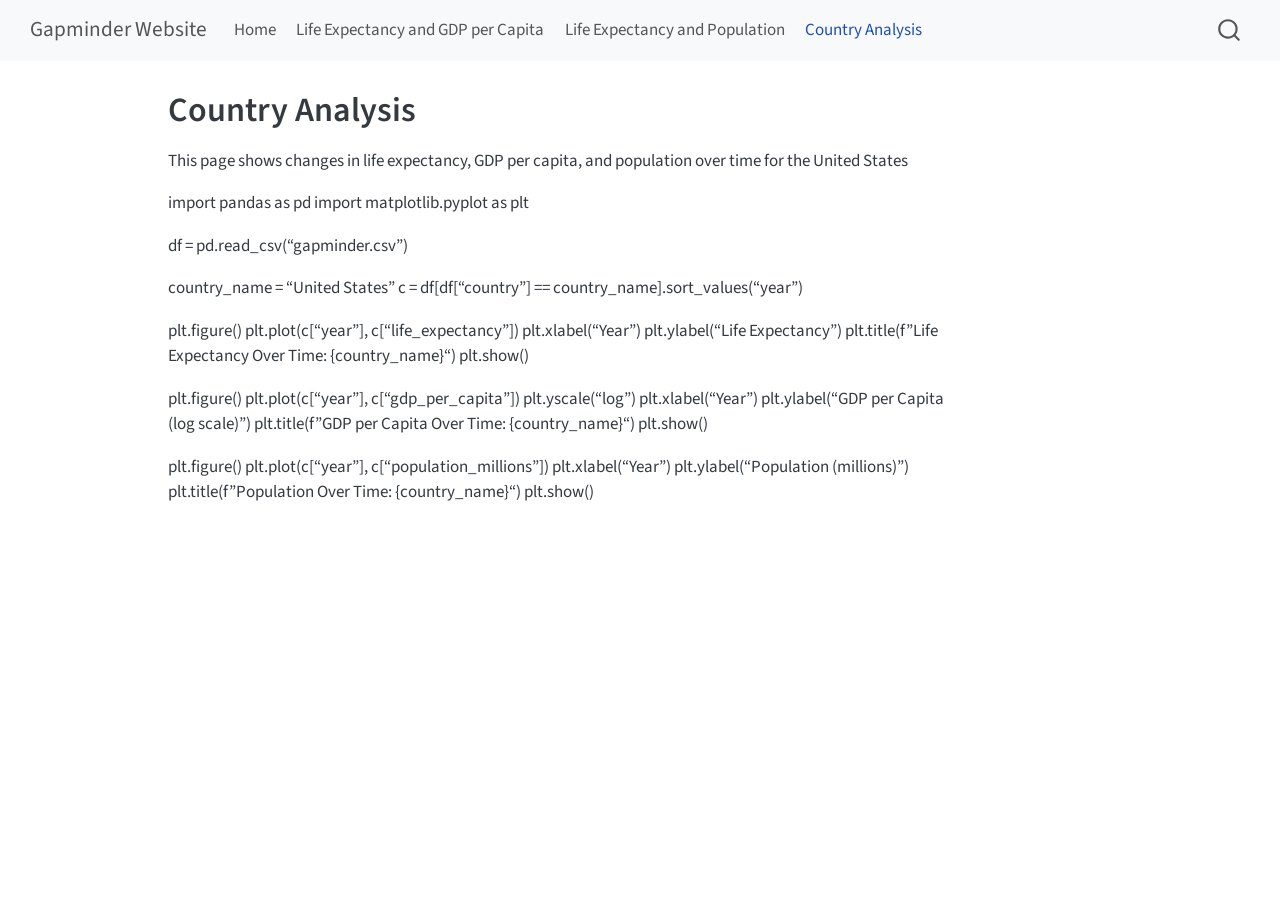
==== docs/country.html @ 2c4935e1 "Quarto website with gapminder pages" ====
<!DOCTYPE html>
<html xmlns="http://www.w3.org/1999/xhtml" lang="en" xml:lang="en"><head>

<meta charset="utf-8">
<meta name="generator" content="quarto-1.8.27">

<meta name="viewport" content="width=device-width, initial-scale=1.0, user-scalable=yes">


<title>Country Analysis – Gapminder Website</title>
<style>
code{white-space: pre-wrap;}
span.smallcaps{font-variant: small-caps;}
div.columns{display: flex; gap: min(4vw, 1.5em);}
div.column{flex: auto; overflow-x: auto;}
div.hanging-indent{margin-left: 1.5em; text-indent: -1.5em;}
ul.task-list{list-style: none;}
ul.task-list li input[type="checkbox"] {
  width: 0.8em;
  margin: 0 0.8em 0.2em -1em; /* quarto-specific, see https://github.com/quarto-dev/quarto-cli/issues/4556 */ 
  vertical-align: middle;
}
</style>


<script src="site_libs/quarto-nav/quarto-nav.js"></script>
<script src="site_libs/quarto-nav/headroom.min.js"></script>
<script src="site_libs/clipboard/clipboard.min.js"></script>
<script src="site_libs/quarto-search/autocomplete.umd.js"></script>
<script src="site_libs/quarto-search/fuse.min.js"></script>
<script src="site_libs/quarto-search/quarto-search.js"></script>
<meta name="quarto:offset" content="./">
<script src="site_libs/quarto-html/quarto.js" type="module"></script>
<script src="site_libs/quarto-html/tabsets/tabsets.js" type="module"></script>
<script src="site_libs/quarto-html/axe/axe-check.js" type="module"></script>
<script src="site_libs/quarto-html/popper.min.js"></script>
<script src="site_libs/quarto-html/tippy.umd.min.js"></script>
<script src="site_libs/quarto-html/anchor.min.js"></script>
<link href="site_libs/quarto-html/tippy.css" rel="stylesheet">
<link href="site_libs/quarto-html/quarto-syntax-highlighting-ed96de9b727972fe78a7b5d16c58bf87.css" rel="stylesheet" id="quarto-text-highlighting-styles">
<script src="site_libs/bootstrap/bootstrap.min.js"></script>
<link href="site_libs/bootstrap/bootstrap-icons.css" rel="stylesheet">
<link href="site_libs/bootstrap/bootstrap-5b4ad623e5705c0698d39aec6f10cf02.min.css" rel="stylesheet" append-hash="true" id="quarto-bootstrap" data-mode="light">
<script id="quarto-search-options" type="application/json">{
  "location": "navbar",
  "copy-button": false,
  "collapse-after": 3,
  "panel-placement": "end",
  "type": "overlay",
  "limit": 50,
  "keyboard-shortcut": [
    "f",
    "/",
    "s"
  ],
  "show-item-context": false,
  "language": {
    "search-no-results-text": "No results",
    "search-matching-documents-text": "matching documents",
    "search-copy-link-title": "Copy link to search",
    "search-hide-matches-text": "Hide additional matches",
    "search-more-match-text": "more match in this document",
    "search-more-matches-text": "more matches in this document",
    "search-clear-button-title": "Clear",
    "search-text-placeholder": "",
    "search-detached-cancel-button-title": "Cancel",
    "search-submit-button-title": "Submit",
    "search-label": "Search"
  }
}</script>


</head>

<body class="nav-fixed quarto-light">

<div id="quarto-search-results"></div>
  <header id="quarto-header" class="headroom fixed-top">
    <nav class="navbar navbar-expand-lg " data-bs-theme="dark">
      <div class="navbar-container container-fluid">
      <div class="navbar-brand-container mx-auto">
    <a class="navbar-brand" href="./index.html">
    <span class="navbar-title">Gapminder Website</span>
    </a>
  </div>
            <div id="quarto-search" class="" title="Search"></div>
          <button class="navbar-toggler" type="button" data-bs-toggle="collapse" data-bs-target="#navbarCollapse" aria-controls="navbarCollapse" role="menu" aria-expanded="false" aria-label="Toggle navigation" onclick="if (window.quartoToggleHeadroom) { window.quartoToggleHeadroom(); }">
  <span class="navbar-toggler-icon"></span>
</button>
          <div class="collapse navbar-collapse" id="navbarCollapse">
            <ul class="navbar-nav navbar-nav-scroll me-auto">
  <li class="nav-item">
    <a class="nav-link" href="./index.html"> 
<span class="menu-text">Home</span></a>
  </li>  
  <li class="nav-item">
    <a class="nav-link" href="./life-gdp.html"> 
<span class="menu-text">Life Expectancy and GDP per Capita</span></a>
  </li>  
  <li class="nav-item">
    <a class="nav-link" href="./life-population.html"> 
<span class="menu-text">Life Expectancy and Population</span></a>
  </li>  
  <li class="nav-item">
    <a class="nav-link active" href="./country.html" aria-current="page"> 
<span class="menu-text">Country Analysis</span></a>
  </li>  
</ul>
          </div> <!-- /navcollapse -->
            <div class="quarto-navbar-tools">
</div>
      </div> <!-- /container-fluid -->
    </nav>
</header>
<!-- content -->
<div id="quarto-content" class="quarto-container page-columns page-rows-contents page-layout-article page-navbar">
<!-- sidebar -->
<!-- margin-sidebar -->
    <div id="quarto-margin-sidebar" class="sidebar margin-sidebar zindex-bottom">
        
    </div>
<!-- main -->
<main class="content" id="quarto-document-content">

<header id="title-block-header" class="quarto-title-block default">
<div class="quarto-title">
<h1 class="title">Country Analysis</h1>
</div>



<div class="quarto-title-meta">

    
  
    
  </div>
  


</header>


<p>This page shows changes in life expectancy, GDP per capita, and population over time for the United States</p>
<p>import pandas as pd import matplotlib.pyplot as plt</p>
<p>df = pd.read_csv(“gapminder.csv”)</p>
<p>country_name = “United States” c = df[df[“country”] == country_name].sort_values(“year”)</p>
<p>plt.figure() plt.plot(c[“year”], c[“life_expectancy”]) plt.xlabel(“Year”) plt.ylabel(“Life Expectancy”) plt.title(f”Life Expectancy Over Time: {country_name}“) plt.show()</p>
<p>plt.figure() plt.plot(c[“year”], c[“gdp_per_capita”]) plt.yscale(“log”) plt.xlabel(“Year”) plt.ylabel(“GDP per Capita (log scale)”) plt.title(f”GDP per Capita Over Time: {country_name}“) plt.show()</p>
<p>plt.figure() plt.plot(c[“year”], c[“population_millions”]) plt.xlabel(“Year”) plt.ylabel(“Population (millions)”) plt.title(f”Population Over Time: {country_name}“) plt.show()</p>



</main> <!-- /main -->
<script id="quarto-html-after-body" type="application/javascript">
  window.document.addEventListener("DOMContentLoaded", function (event) {
    const icon = "";
    const anchorJS = new window.AnchorJS();
    anchorJS.options = {
      placement: 'right',
      icon: icon
    };
    anchorJS.add('.anchored');
    const isCodeAnnotation = (el) => {
      for (const clz of el.classList) {
        if (clz.startsWith('code-annotation-')) {                     
          return true;
        }
      }
      return false;
    }
    const onCopySuccess = function(e) {
      // button target
      const button = e.trigger;
      // don't keep focus
      button.blur();
      // flash "checked"
      button.classList.add('code-copy-button-checked');
      var currentTitle = button.getAttribute("title");
      button.setAttribute("title", "Copied!");
      let tooltip;
      if (window.bootstrap) {
        button.setAttribute("data-bs-toggle", "tooltip");
        button.setAttribute("data-bs-placement", "left");
        button.setAttribute("data-bs-title", "Copied!");
        tooltip = new bootstrap.Tooltip(button, 
          { trigger: "manual", 
            customClass: "code-copy-button-tooltip",
            offset: [0, -8]});
        tooltip.show();    
      }
      setTimeout(function() {
        if (tooltip) {
          tooltip.hide();
          button.removeAttribute("data-bs-title");
          button.removeAttribute("data-bs-toggle");
          button.removeAttribute("data-bs-placement");
        }
        button.setAttribute("title", currentTitle);
        button.classList.remove('code-copy-button-checked');
      }, 1000);
      // clear code selection
      e.clearSelection();
    }
    const getTextToCopy = function(trigger) {
      const outerScaffold = trigger.parentElement.cloneNode(true);
      const codeEl = outerScaffold.querySelector('code');
      for (const childEl of codeEl.children) {
        if (isCodeAnnotation(childEl)) {
          childEl.remove();
        }
      }
      return codeEl.innerText;
    }
    const clipboard = new window.ClipboardJS('.code-copy-button:not([data-in-quarto-modal])', {
      text: getTextToCopy
    });
    clipboard.on('success', onCopySuccess);
    if (window.document.getElementById('quarto-embedded-source-code-modal')) {
      const clipboardModal = new window.ClipboardJS('.code-copy-button[data-in-quarto-modal]', {
        text: getTextToCopy,
        container: window.document.getElementById('quarto-embedded-source-code-modal')
      });
      clipboardModal.on('success', onCopySuccess);
    }
      var localhostRegex = new RegExp(/^(?:http|https):\/\/localhost\:?[0-9]*\//);
      var mailtoRegex = new RegExp(/^mailto:/);
        var filterRegex = new RegExp('/' + window.location.host + '/');
      var isInternal = (href) => {
          return filterRegex.test(href) || localhostRegex.test(href) || mailtoRegex.test(href);
      }
      // Inspect non-navigation links and adorn them if external
     var links = window.document.querySelectorAll('a[href]:not(.nav-link):not(.navbar-brand):not(.toc-action):not(.sidebar-link):not(.sidebar-item-toggle):not(.pagination-link):not(.no-external):not([aria-hidden]):not(.dropdown-item):not(.quarto-navigation-tool):not(.about-link)');
      for (var i=0; i<links.length; i++) {
        const link = links[i];
        if (!isInternal(link.href)) {
          // undo the damage that might have been done by quarto-nav.js in the case of
          // links that we want to consider external
          if (link.dataset.originalHref !== undefined) {
            link.href = link.dataset.originalHref;
          }
        }
      }
    function tippyHover(el, contentFn, onTriggerFn, onUntriggerFn) {
      const config = {
        allowHTML: true,
        maxWidth: 500,
        delay: 100,
        arrow: false,
        appendTo: function(el) {
            return el.parentElement;
        },
        interactive: true,
        interactiveBorder: 10,
        theme: 'quarto',
        placement: 'bottom-start',
      };
      if (contentFn) {
        config.content = contentFn;
      }
      if (onTriggerFn) {
        config.onTrigger = onTriggerFn;
      }
      if (onUntriggerFn) {
        config.onUntrigger = onUntriggerFn;
      }
      window.tippy(el, config); 
    }
    const noterefs = window.document.querySelectorAll('a[role="doc-noteref"]');
    for (var i=0; i<noterefs.length; i++) {
      const ref = noterefs[i];
      tippyHover(ref, function() {
        // use id or data attribute instead here
        let href = ref.getAttribute('data-footnote-href') || ref.getAttribute('href');
        try { href = new URL(href).hash; } catch {}
        const id = href.replace(/^#\/?/, "");
        const note = window.document.getElementById(id);
        if (note) {
          return note.innerHTML;
        } else {
          return "";
        }
      });
    }
    const xrefs = window.document.querySelectorAll('a.quarto-xref');
    const processXRef = (id, note) => {
      // Strip column container classes
      const stripColumnClz = (el) => {
        el.classList.remove("page-full", "page-columns");
        if (el.children) {
          for (const child of el.children) {
            stripColumnClz(child);
          }
        }
      }
      stripColumnClz(note)
      if (id === null || id.startsWith('sec-')) {
        // Special case sections, only their first couple elements
        const container = document.createElement("div");
        if (note.children && note.children.length > 2) {
          container.appendChild(note.children[0].cloneNode(true));
          for (let i = 1; i < note.children.length; i++) {
            const child = note.children[i];
            if (child.tagName === "P" && child.innerText === "") {
              continue;
            } else {
              container.appendChild(child.cloneNode(true));
              break;
            }
          }
          if (window.Quarto?.typesetMath) {
            window.Quarto.typesetMath(container);
          }
          return container.innerHTML
        } else {
          if (window.Quarto?.typesetMath) {
            window.Quarto.typesetMath(note);
          }
          return note.innerHTML;
        }
      } else {
        // Remove any anchor links if they are present
        const anchorLink = note.querySelector('a.anchorjs-link');
        if (anchorLink) {
          anchorLink.remove();
        }
        if (window.Quarto?.typesetMath) {
          window.Quarto.typesetMath(note);
        }
        if (note.classList.contains("callout")) {
          return note.outerHTML;
        } else {
          return note.innerHTML;
        }
      }
    }
    for (var i=0; i<xrefs.length; i++) {
      const xref = xrefs[i];
      tippyHover(xref, undefined, function(instance) {
        instance.disable();
        let url = xref.getAttribute('href');
        let hash = undefined; 
        if (url.startsWith('#')) {
          hash = url;
        } else {
          try { hash = new URL(url).hash; } catch {}
        }
        if (hash) {
          const id = hash.replace(/^#\/?/, "");
          const note = window.document.getElementById(id);
          if (note !== null) {
            try {
              const html = processXRef(id, note.cloneNode(true));
              instance.setContent(html);
            } finally {
              instance.enable();
              instance.show();
            }
          } else {
            // See if we can fetch this
            fetch(url.split('#')[0])
            .then(res => res.text())
            .then(html => {
              const parser = new DOMParser();
              const htmlDoc = parser.parseFromString(html, "text/html");
              const note = htmlDoc.getElementById(id);
              if (note !== null) {
                const html = processXRef(id, note);
                instance.setContent(html);
              } 
            }).finally(() => {
              instance.enable();
              instance.show();
            });
          }
        } else {
          // See if we can fetch a full url (with no hash to target)
          // This is a special case and we should probably do some content thinning / targeting
          fetch(url)
          .then(res => res.text())
          .then(html => {
            const parser = new DOMParser();
            const htmlDoc = parser.parseFromString(html, "text/html");
            const note = htmlDoc.querySelector('main.content');
            if (note !== null) {
              // This should only happen for chapter cross references
              // (since there is no id in the URL)
              // remove the first header
              if (note.children.length > 0 && note.children[0].tagName === "HEADER") {
                note.children[0].remove();
              }
              const html = processXRef(null, note);
              instance.setContent(html);
            } 
          }).finally(() => {
            instance.enable();
            instance.show();
          });
        }
      }, function(instance) {
      });
    }
        let selectedAnnoteEl;
        const selectorForAnnotation = ( cell, annotation) => {
          let cellAttr = 'data-code-cell="' + cell + '"';
          let lineAttr = 'data-code-annotation="' +  annotation + '"';
          const selector = 'span[' + cellAttr + '][' + lineAttr + ']';
          return selector;
        }
        const selectCodeLines = (annoteEl) => {
          const doc = window.document;
          const targetCell = annoteEl.getAttribute("data-target-cell");
          const targetAnnotation = annoteEl.getAttribute("data-target-annotation");
          const annoteSpan = window.document.querySelector(selectorForAnnotation(targetCell, targetAnnotation));
          const lines = annoteSpan.getAttribute("data-code-lines").split(",");
          const lineIds = lines.map((line) => {
            return targetCell + "-" + line;
          })
          let top = null;
          let height = null;
          let parent = null;
          if (lineIds.length > 0) {
              //compute the position of the single el (top and bottom and make a div)
              const el = window.document.getElementById(lineIds[0]);
              top = el.offsetTop;
              height = el.offsetHeight;
              parent = el.parentElement.parentElement;
            if (lineIds.length > 1) {
              const lastEl = window.document.getElementById(lineIds[lineIds.length - 1]);
              const bottom = lastEl.offsetTop + lastEl.offsetHeight;
              height = bottom - top;
            }
            if (top !== null && height !== null && parent !== null) {
              // cook up a div (if necessary) and position it 
              let div = window.document.getElementById("code-annotation-line-highlight");
              if (div === null) {
                div = window.document.createElement("div");
                div.setAttribute("id", "code-annotation-line-highlight");
                div.style.position = 'absolute';
                parent.appendChild(div);
              }
              div.style.top = top - 2 + "px";
              div.style.height = height + 4 + "px";
              div.style.left = 0;
              let gutterDiv = window.document.getElementById("code-annotation-line-highlight-gutter");
              if (gutterDiv === null) {
                gutterDiv = window.document.createElement("div");
                gutterDiv.setAttribute("id", "code-annotation-line-highlight-gutter");
                gutterDiv.style.position = 'absolute';
                const codeCell = window.document.getElementById(targetCell);
                const gutter = codeCell.querySelector('.code-annotation-gutter');
                gutter.appendChild(gutterDiv);
              }
              gutterDiv.style.top = top - 2 + "px";
              gutterDiv.style.height = height + 4 + "px";
            }
            selectedAnnoteEl = annoteEl;
          }
        };
        const unselectCodeLines = () => {
          const elementsIds = ["code-annotation-line-highlight", "code-annotation-line-highlight-gutter"];
          elementsIds.forEach((elId) => {
            const div = window.document.getElementById(elId);
            if (div) {
              div.remove();
            }
          });
          selectedAnnoteEl = undefined;
        };
          // Handle positioning of the toggle
      window.addEventListener(
        "resize",
        throttle(() => {
          elRect = undefined;
          if (selectedAnnoteEl) {
            selectCodeLines(selectedAnnoteEl);
          }
        }, 10)
      );
      function throttle(fn, ms) {
      let throttle = false;
      let timer;
        return (...args) => {
          if(!throttle) { // first call gets through
              fn.apply(this, args);
              throttle = true;
          } else { // all the others get throttled
              if(timer) clearTimeout(timer); // cancel #2
              timer = setTimeout(() => {
                fn.apply(this, args);
                timer = throttle = false;
              }, ms);
          }
        };
      }
        // Attach click handler to the DT
        const annoteDls = window.document.querySelectorAll('dt[data-target-cell]');
        for (const annoteDlNode of annoteDls) {
          annoteDlNode.addEventListener('click', (event) => {
            const clickedEl = event.target;
            if (clickedEl !== selectedAnnoteEl) {
              unselectCodeLines();
              const activeEl = window.document.querySelector('dt[data-target-cell].code-annotation-active');
              if (activeEl) {
                activeEl.classList.remove('code-annotation-active');
              }
              selectCodeLines(clickedEl);
              clickedEl.classList.add('code-annotation-active');
            } else {
              // Unselect the line
              unselectCodeLines();
              clickedEl.classList.remove('code-annotation-active');
            }
          });
        }
    const findCites = (el) => {
      const parentEl = el.parentElement;
      if (parentEl) {
        const cites = parentEl.dataset.cites;
        if (cites) {
          return {
            el,
            cites: cites.split(' ')
          };
        } else {
          return findCites(el.parentElement)
        }
      } else {
        return undefined;
      }
    };
    var bibliorefs = window.document.querySelectorAll('a[role="doc-biblioref"]');
    for (var i=0; i<bibliorefs.length; i++) {
      const ref = bibliorefs[i];
      const citeInfo = findCites(ref);
      if (citeInfo) {
        tippyHover(citeInfo.el, function() {
          var popup = window.document.createElement('div');
          citeInfo.cites.forEach(function(cite) {
            var citeDiv = window.document.createElement('div');
            citeDiv.classList.add('hanging-indent');
            citeDiv.classList.add('csl-entry');
            var biblioDiv = window.document.getElementById('ref-' + cite);
            if (biblioDiv) {
              citeDiv.innerHTML = biblioDiv.innerHTML;
            }
            popup.appendChild(citeDiv);
          });
          return popup.innerHTML;
        });
      }
    }
  });
  </script>
</div> <!-- /content -->




</body></html>
---- docs/site_libs/quarto-html/tippy.css ----
.tippy-box[data-animation=fade][data-state=hidden]{opacity:0}[data-tippy-root]{max-width:calc(100vw - 10px)}.tippy-box{position:relative;background-color:#333;color:#fff;border-radius:4px;font-size:14px;line-height:1.4;white-space:normal;outline:0;transition-property:transform,visibility,opacity}.tippy-box[data-placement^=top]>.tippy-arrow{bottom:0}.tippy-box[data-placement^=top]>.tippy-arrow:before{bottom:-7px;left:0;border-width:8px 8px 0;border-top-color:initial;transform-origin:center top}.tippy-box[data-placement^=bottom]>.tippy-arrow{top:0}.tippy-box[data-placement^=bottom]>.tippy-arrow:before{top:-7px;left:0;border-width:0 8px 8px;border-bottom-color:initial;transform-origin:center bottom}.tippy-box[data-placement^=left]>.tippy-arrow{right:0}.tippy-box[data-placement^=left]>.tippy-arrow:before{border-width:8px 0 8px 8px;border-left-color:initial;right:-7px;transform-origin:center left}.tippy-box[data-placement^=right]>.tippy-arrow{left:0}.tippy-box[data-placement^=right]>.tippy-arrow:before{left:-7px;border-width:8px 8px 8px 0;border-right-color:initial;transform-origin:center right}.tippy-box[data-inertia][data-state=visible]{transition-timing-function:cubic-bezier(.54,1.5,.38,1.11)}.tippy-arrow{width:16px;height:16px;color:#333}.tippy-arrow:before{content:"";position:absolute;border-color:transparent;border-style:solid}.tippy-content{position:relative;padding:5px 9px;z-index:1}
---- docs/site_libs/quarto-html/quarto-syntax-highlighting-ed96de9b727972fe78a7b5d16c58bf87.css ----
/* quarto syntax highlight colors */
:root {
  --quarto-hl-ot-color: #003B4F;
  --quarto-hl-at-color: #657422;
  --quarto-hl-ss-color: #20794D;
  --quarto-hl-an-color: #5E5E5E;
  --quarto-hl-fu-color: #4758AB;
  --quarto-hl-st-color: #20794D;
  --quarto-hl-cf-color: #003B4F;
  --quarto-hl-op-color: #5E5E5E;
  --quarto-hl-er-color: #AD0000;
  --quarto-hl-bn-color: #AD0000;
  --quarto-hl-al-color: #AD0000;
  --quarto-hl-va-color: #111111;
  --quarto-hl-bu-color: inherit;
  --quarto-hl-ex-color: inherit;
  --quarto-hl-pp-color: #AD0000;
  --quarto-hl-in-color: #5E5E5E;
  --quarto-hl-vs-color: #20794D;
  --quarto-hl-wa-color: #5E5E5E;
  --quarto-hl-do-color: #5E5E5E;
  --quarto-hl-im-color: #00769E;
  --quarto-hl-ch-color: #20794D;
  --quarto-hl-dt-color: #AD0000;
  --quarto-hl-fl-color: #AD0000;
  --quarto-hl-co-color: #5E5E5E;
  --quarto-hl-cv-color: #5E5E5E;
  --quarto-hl-cn-color: #8f5902;
  --quarto-hl-sc-color: #5E5E5E;
  --quarto-hl-dv-color: #AD0000;
  --quarto-hl-kw-color: #003B4F;
}

/* other quarto variables */
:root {
  --quarto-font-monospace: SFMono-Regular, Menlo, Monaco, Consolas, "Liberation Mono", "Courier New", monospace;
}

/* syntax highlight based on Pandoc's rules */
pre > code.sourceCode > span {
  color: #003B4F;
}

code.sourceCode > span {
  color: #003B4F;
}

div.sourceCode,
div.sourceCode pre.sourceCode {
  color: #003B4F;
}

/* Normal */
code span {
  color: #003B4F;
}

/* Alert */
code span.al {
  color: #AD0000;
  font-style: inherit;
}

/* Annotation */
code span.an {
  color: #5E5E5E;
  font-style: inherit;
}

/* Attribute */
code span.at {
  color: #657422;
  font-style: inherit;
}

/* BaseN */
code span.bn {
  color: #AD0000;
  font-style: inherit;
}

/* BuiltIn */
code span.bu {
  font-style: inherit;
}

/* ControlFlow */
code span.cf {
  color: #003B4F;
  font-weight: bold;
  font-style: inherit;
}

/* Char */
code span.ch {
  color: #20794D;
  font-style: inherit;
}

/* Constant */
code span.cn {
  color: #8f5902;
  font-style: inherit;
}

/* Comment */
code span.co {
  color: #5E5E5E;
  font-style: inherit;
}

/* CommentVar */
code span.cv {
  color: #5E5E5E;
  font-style: italic;
}

/* Documentation */
code span.do {
  color: #5E5E5E;
  font-style: italic;
}

/* DataType */
code span.dt {
  color: #AD0000;
  font-style: inherit;
}

/* DecVal */
code span.dv {
  color: #AD0000;
  font-style: inherit;
}

/* Error */
code span.er {
  color: #AD0000;
  font-style: inherit;
}

/* Extension */
code span.ex {
  font-style: inherit;
}

/* Float */
code span.fl {
  color: #AD0000;
  font-style: inherit;
}

/* Function */
code span.fu {
  color: #4758AB;
  font-style: inherit;
}

/* Import */
code span.im {
  color: #00769E;
  font-style: inherit;
}

/* Information */
code span.in {
  color: #5E5E5E;
  font-style: inherit;
}

/* Keyword */
code span.kw {
  color: #003B4F;
  font-weight: bold;
  font-style: inherit;
}

/* Operator */
code span.op {
  color: #5E5E5E;
  font-style: inherit;
}

/* Other */
code span.ot {
  color: #003B4F;
  font-style: inherit;
}

/* Preprocessor */
code span.pp {
  color: #AD0000;
  font-style: inherit;
}

/* SpecialChar */
code span.sc {
  color: #5E5E5E;
  font-style: inherit;
}

/* SpecialString */
code span.ss {
  color: #20794D;
  font-style: inherit;
}

/* String */
code span.st {
  color: #20794D;
  font-style: inherit;
}

/* Variable */
code span.va {
  color: #111111;
  font-style: inherit;
}

/* VerbatimString */
code span.vs {
  color: #20794D;
  font-style: inherit;
}

/* Warning */
code span.wa {
  color: #5E5E5E;
  font-style: italic;
}

.prevent-inlining {
  content: "</";
}

/*# sourceMappingURL=0920dd6d7437995b8cdf7429764427b1.css.map */
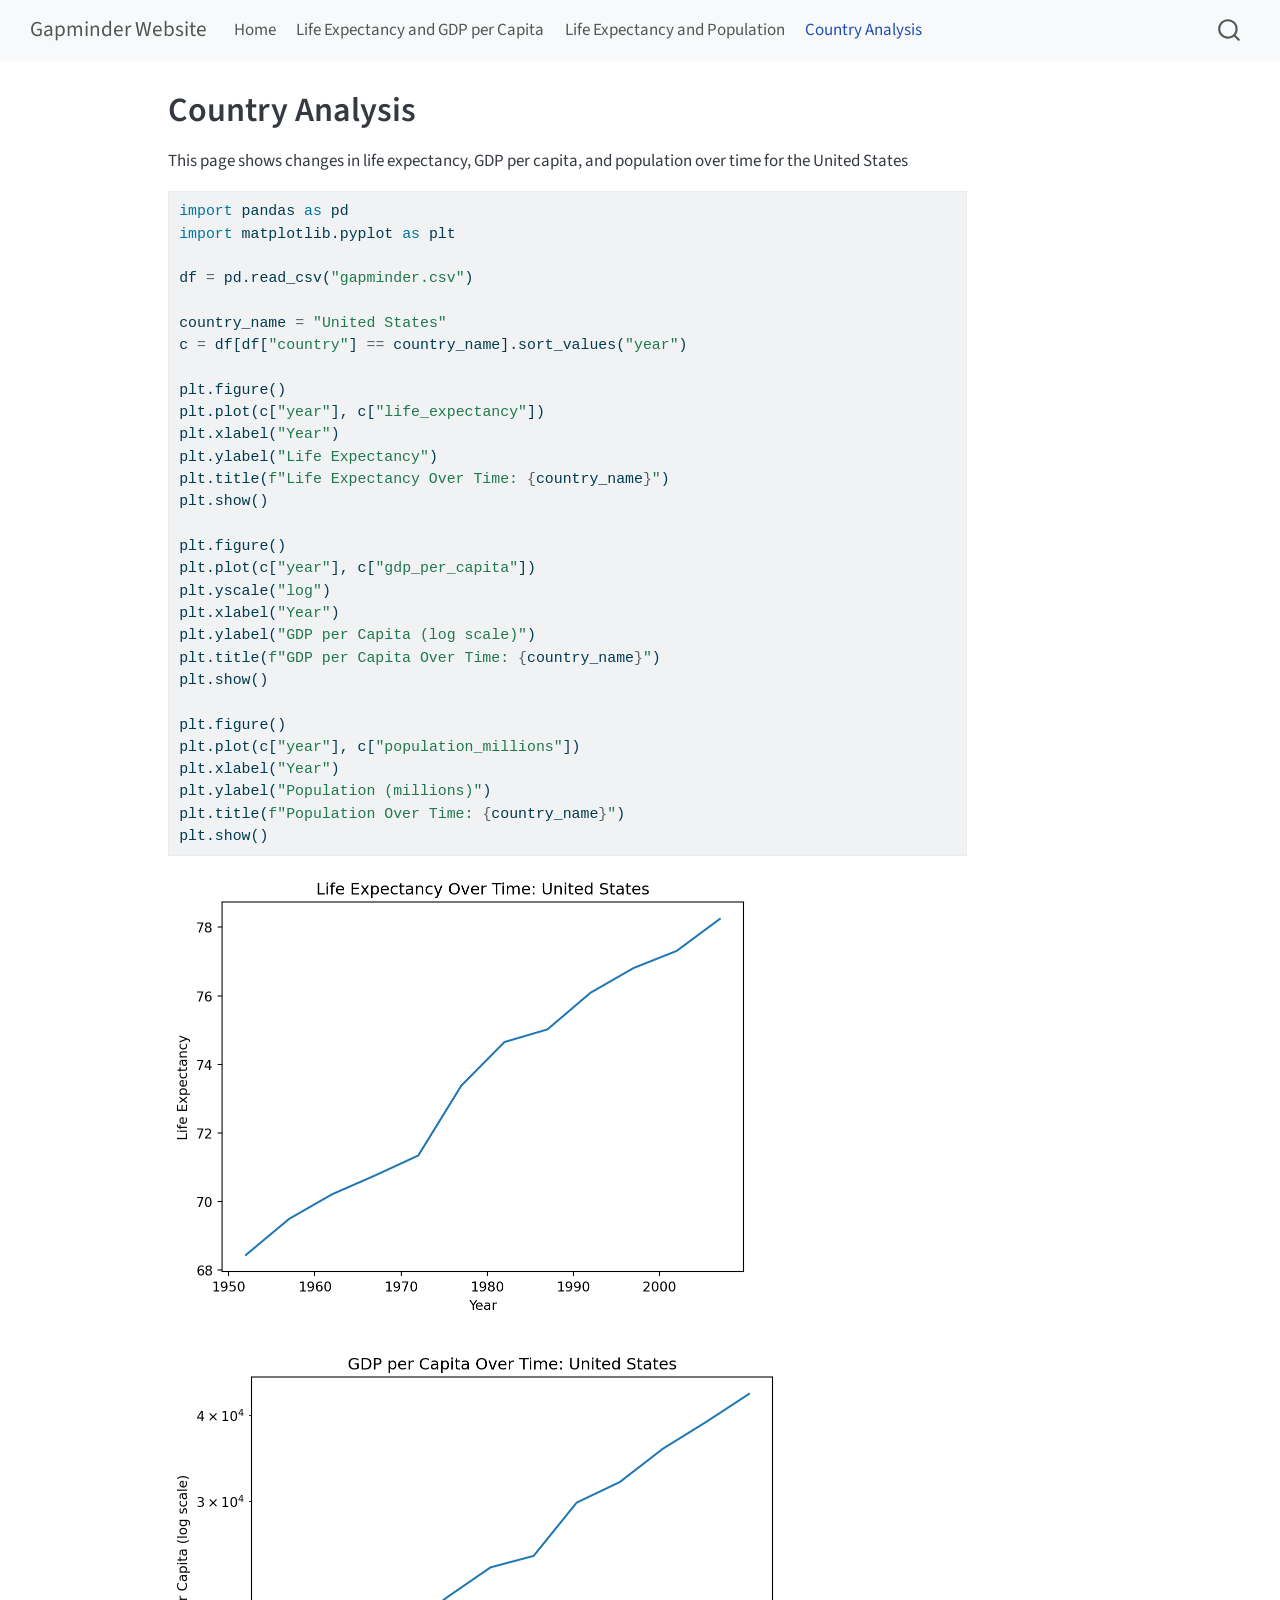
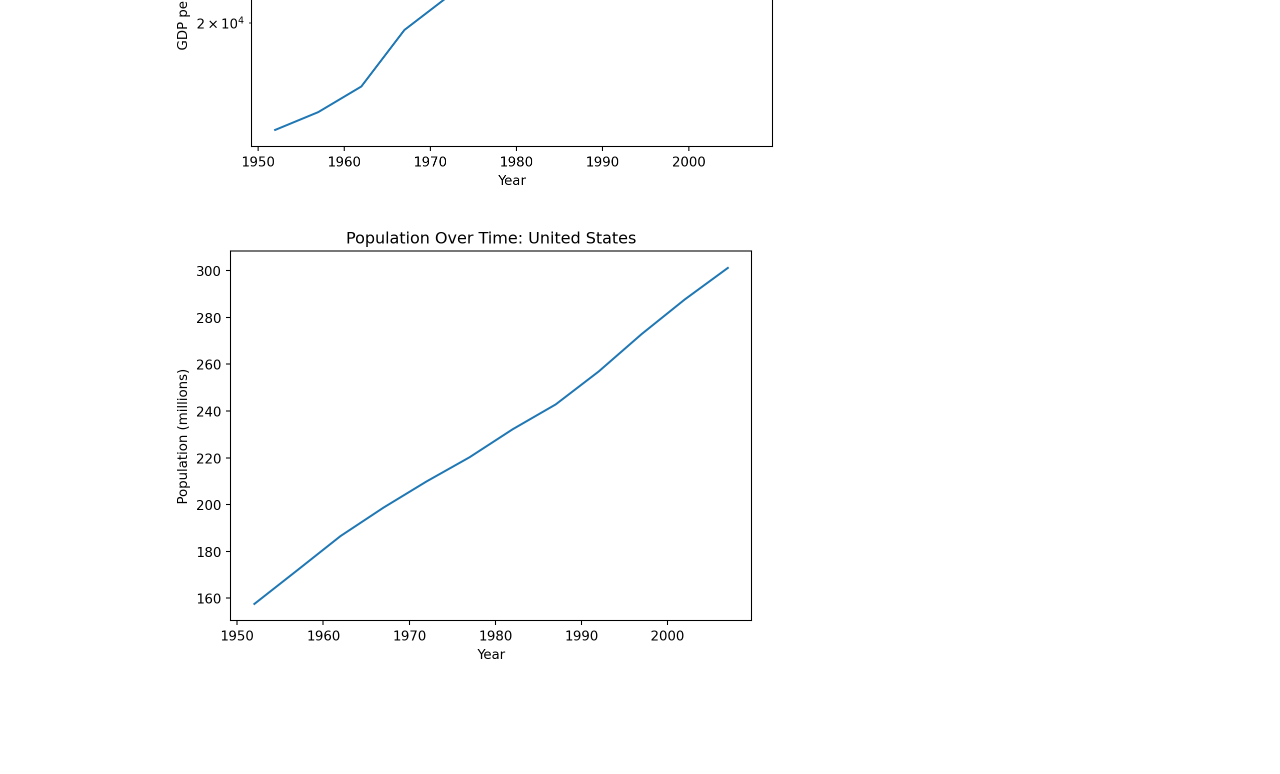
==== commit 34441fe1: "fixed python code" ====
--- a/docs/country.html
+++ b/docs/country.html
@@ -19,6 +19,41 @@
   width: 0.8em;
   margin: 0 0.8em 0.2em -1em; /* quarto-specific, see https://github.com/quarto-dev/quarto-cli/issues/4556 */ 
   vertical-align: middle;
+}
+/* CSS for syntax highlighting */
+html { -webkit-text-size-adjust: 100%; }
+pre > code.sourceCode { white-space: pre; position: relative; }
+pre > code.sourceCode > span { display: inline-block; line-height: 1.25; }
+pre > code.sourceCode > span:empty { height: 1.2em; }
+.sourceCode { overflow: visible; }
+code.sourceCode > span { color: inherit; text-decoration: inherit; }
+div.sourceCode { margin: 1em 0; }
+pre.sourceCode { margin: 0; }
+@media screen {
+div.sourceCode { overflow: auto; }
+}
+@media print {
+pre > code.sourceCode { white-space: pre-wrap; }
+pre > code.sourceCode > span { text-indent: -5em; padding-left: 5em; }
+}
+pre.numberSource code
+  { counter-reset: source-line 0; }
+pre.numberSource code > span
+  { position: relative; left: -4em; counter-increment: source-line; }
+pre.numberSource code > span > a:first-child::before
+  { content: counter(source-line);
+    position: relative; left: -1em; text-align: right; vertical-align: baseline;
+    border: none; display: inline-block;
+    -webkit-touch-callout: none; -webkit-user-select: none;
+    -khtml-user-select: none; -moz-user-select: none;
+    -ms-user-select: none; user-select: none;
+    padding: 0 4px; width: 4em;
+  }
+pre.numberSource { margin-left: 3em;  padding-left: 4px; }
+div.sourceCode
+  {   }
+@media screen {
+pre > code.sourceCode > span > a:first-child::before { text-decoration: underline; }
 }
 </style>
 
@@ -142,12 +177,58 @@
 
 
 <p>This page shows changes in life expectancy, GDP per capita, and population over time for the United States</p>
-<p>import pandas as pd import matplotlib.pyplot as plt</p>
-<p>df = pd.read_csv(“gapminder.csv”)</p>
-<p>country_name = “United States” c = df[df[“country”] == country_name].sort_values(“year”)</p>
-<p>plt.figure() plt.plot(c[“year”], c[“life_expectancy”]) plt.xlabel(“Year”) plt.ylabel(“Life Expectancy”) plt.title(f”Life Expectancy Over Time: {country_name}“) plt.show()</p>
-<p>plt.figure() plt.plot(c[“year”], c[“gdp_per_capita”]) plt.yscale(“log”) plt.xlabel(“Year”) plt.ylabel(“GDP per Capita (log scale)”) plt.title(f”GDP per Capita Over Time: {country_name}“) plt.show()</p>
-<p>plt.figure() plt.plot(c[“year”], c[“population_millions”]) plt.xlabel(“Year”) plt.ylabel(“Population (millions)”) plt.title(f”Population Over Time: {country_name}“) plt.show()</p>
+<div id="c36c1311" class="cell" data-execution_count="1">
+<div class="code-copy-outer-scaffold"><div class="sourceCode cell-code" id="cb1"><pre class="sourceCode python code-with-copy"><code class="sourceCode python"><span id="cb1-1"><a href="#cb1-1" aria-hidden="true" tabindex="-1"></a><span class="im">import</span> pandas <span class="im">as</span> pd</span>
+<span id="cb1-2"><a href="#cb1-2" aria-hidden="true" tabindex="-1"></a><span class="im">import</span> matplotlib.pyplot <span class="im">as</span> plt</span>
+<span id="cb1-3"><a href="#cb1-3" aria-hidden="true" tabindex="-1"></a></span>
+<span id="cb1-4"><a href="#cb1-4" aria-hidden="true" tabindex="-1"></a>df <span class="op">=</span> pd.read_csv(<span class="st">"gapminder.csv"</span>)</span>
+<span id="cb1-5"><a href="#cb1-5" aria-hidden="true" tabindex="-1"></a></span>
+<span id="cb1-6"><a href="#cb1-6" aria-hidden="true" tabindex="-1"></a>country_name <span class="op">=</span> <span class="st">"United States"</span></span>
+<span id="cb1-7"><a href="#cb1-7" aria-hidden="true" tabindex="-1"></a>c <span class="op">=</span> df[df[<span class="st">"country"</span>] <span class="op">==</span> country_name].sort_values(<span class="st">"year"</span>)</span>
+<span id="cb1-8"><a href="#cb1-8" aria-hidden="true" tabindex="-1"></a></span>
+<span id="cb1-9"><a href="#cb1-9" aria-hidden="true" tabindex="-1"></a>plt.figure()</span>
+<span id="cb1-10"><a href="#cb1-10" aria-hidden="true" tabindex="-1"></a>plt.plot(c[<span class="st">"year"</span>], c[<span class="st">"life_expectancy"</span>])</span>
+<span id="cb1-11"><a href="#cb1-11" aria-hidden="true" tabindex="-1"></a>plt.xlabel(<span class="st">"Year"</span>)</span>
+<span id="cb1-12"><a href="#cb1-12" aria-hidden="true" tabindex="-1"></a>plt.ylabel(<span class="st">"Life Expectancy"</span>)</span>
+<span id="cb1-13"><a href="#cb1-13" aria-hidden="true" tabindex="-1"></a>plt.title(<span class="ss">f"Life Expectancy Over Time: </span><span class="sc">{</span>country_name<span class="sc">}</span><span class="ss">"</span>)</span>
+<span id="cb1-14"><a href="#cb1-14" aria-hidden="true" tabindex="-1"></a>plt.show()</span>
+<span id="cb1-15"><a href="#cb1-15" aria-hidden="true" tabindex="-1"></a></span>
+<span id="cb1-16"><a href="#cb1-16" aria-hidden="true" tabindex="-1"></a>plt.figure()</span>
+<span id="cb1-17"><a href="#cb1-17" aria-hidden="true" tabindex="-1"></a>plt.plot(c[<span class="st">"year"</span>], c[<span class="st">"gdp_per_capita"</span>])</span>
+<span id="cb1-18"><a href="#cb1-18" aria-hidden="true" tabindex="-1"></a>plt.yscale(<span class="st">"log"</span>)</span>
+<span id="cb1-19"><a href="#cb1-19" aria-hidden="true" tabindex="-1"></a>plt.xlabel(<span class="st">"Year"</span>)</span>
+<span id="cb1-20"><a href="#cb1-20" aria-hidden="true" tabindex="-1"></a>plt.ylabel(<span class="st">"GDP per Capita (log scale)"</span>)</span>
+<span id="cb1-21"><a href="#cb1-21" aria-hidden="true" tabindex="-1"></a>plt.title(<span class="ss">f"GDP per Capita Over Time: </span><span class="sc">{</span>country_name<span class="sc">}</span><span class="ss">"</span>)</span>
+<span id="cb1-22"><a href="#cb1-22" aria-hidden="true" tabindex="-1"></a>plt.show()</span>
+<span id="cb1-23"><a href="#cb1-23" aria-hidden="true" tabindex="-1"></a></span>
+<span id="cb1-24"><a href="#cb1-24" aria-hidden="true" tabindex="-1"></a>plt.figure()</span>
+<span id="cb1-25"><a href="#cb1-25" aria-hidden="true" tabindex="-1"></a>plt.plot(c[<span class="st">"year"</span>], c[<span class="st">"population_millions"</span>])</span>
+<span id="cb1-26"><a href="#cb1-26" aria-hidden="true" tabindex="-1"></a>plt.xlabel(<span class="st">"Year"</span>)</span>
+<span id="cb1-27"><a href="#cb1-27" aria-hidden="true" tabindex="-1"></a>plt.ylabel(<span class="st">"Population (millions)"</span>)</span>
+<span id="cb1-28"><a href="#cb1-28" aria-hidden="true" tabindex="-1"></a>plt.title(<span class="ss">f"Population Over Time: </span><span class="sc">{</span>country_name<span class="sc">}</span><span class="ss">"</span>)</span>
+<span id="cb1-29"><a href="#cb1-29" aria-hidden="true" tabindex="-1"></a>plt.show()</span></code></pre></div><button title="Copy to Clipboard" class="code-copy-button"><i class="bi"></i></button></div>
+<div class="cell-output cell-output-display">
+<div>
+<figure class="figure">
+<p><img src="country_files/figure-html/cell-2-output-1.png" width="585" height="449" class="figure-img"></p>
+</figure>
+</div>
+</div>
+<div class="cell-output cell-output-display">
+<div>
+<figure class="figure">
+<p><img src="country_files/figure-html/cell-2-output-2.png" width="614" height="449" class="figure-img"></p>
+</figure>
+</div>
+</div>
+<div class="cell-output cell-output-display">
+<div>
+<figure class="figure">
+<p><img src="country_files/figure-html/cell-2-output-3.png" width="593" height="449" class="figure-img"></p>
+</figure>
+</div>
+</div>
+</div>
 
 
 
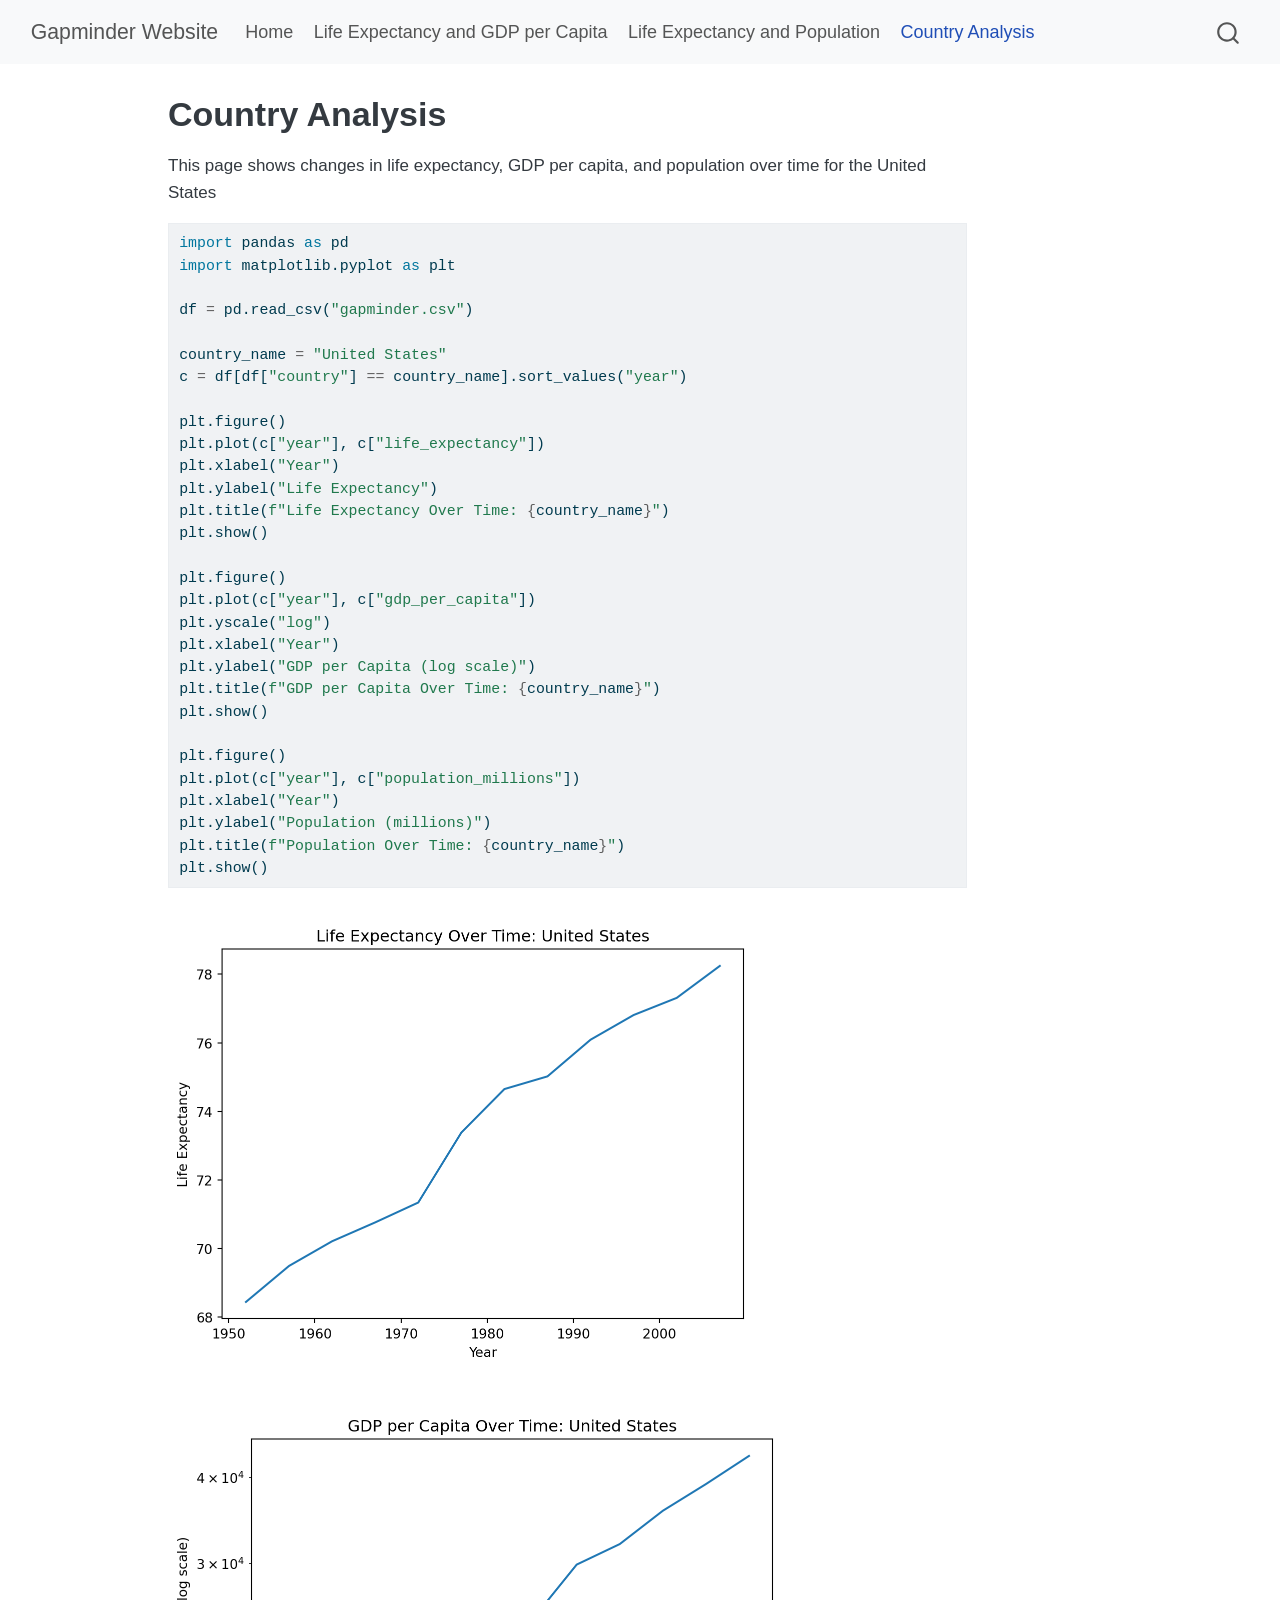
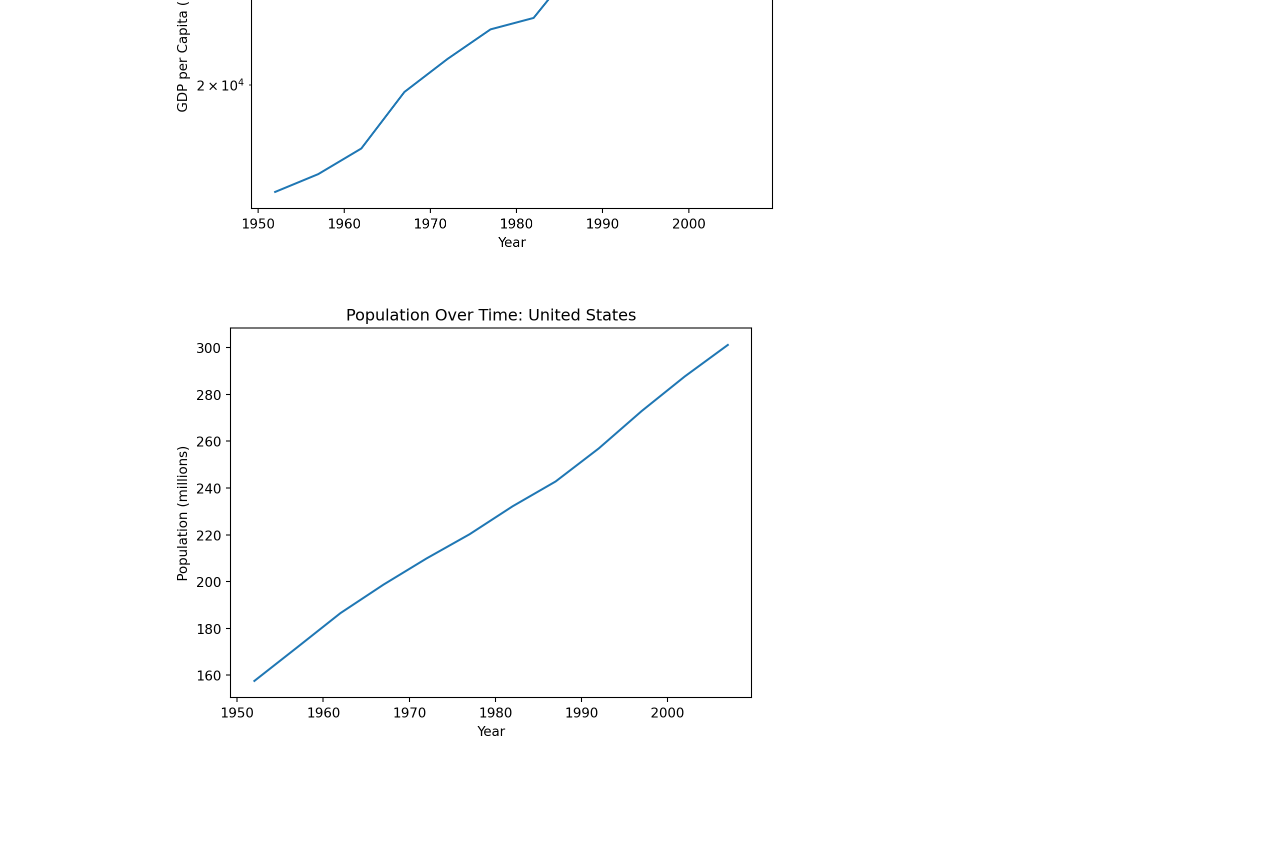
==== commit 74ba7fcd: "custom css and rerender" ====
--- a/docs/country.html
+++ b/docs/country.html
@@ -105,6 +105,7 @@
 }</script>
 
 
+<link rel="stylesheet" href="styles.css">
 </head>
 
 <body class="nav-fixed quarto-light">
@@ -177,7 +178,7 @@
 
 
 <p>This page shows changes in life expectancy, GDP per capita, and population over time for the United States</p>
-<div id="c36c1311" class="cell" data-execution_count="1">
+<div id="d224b917" class="cell" data-execution_count="1">
 <div class="code-copy-outer-scaffold"><div class="sourceCode cell-code" id="cb1"><pre class="sourceCode python code-with-copy"><code class="sourceCode python"><span id="cb1-1"><a href="#cb1-1" aria-hidden="true" tabindex="-1"></a><span class="im">import</span> pandas <span class="im">as</span> pd</span>
 <span id="cb1-2"><a href="#cb1-2" aria-hidden="true" tabindex="-1"></a><span class="im">import</span> matplotlib.pyplot <span class="im">as</span> plt</span>
 <span id="cb1-3"><a href="#cb1-3" aria-hidden="true" tabindex="-1"></a></span>
--- a/docs/styles.css
+++ b/docs/styles.css
@@ -0,0 +1,27 @@
+body {
+  font-family: "Segoe UI", Arial, sans-serif;
+  line-height: 1.6;
+}
+
+h1,
+h2,
+h3 {
+  font-weight: 700;
+}
+
+.quarto-figure {
+  text-align: center;
+}
+
+img {
+  margin-top: 15px;
+  margin-bottom: 15px;
+}
+
+.navbar {
+  font-size: 18px;
+}
+
+section {
+  margin-bottom: 40px;
+}
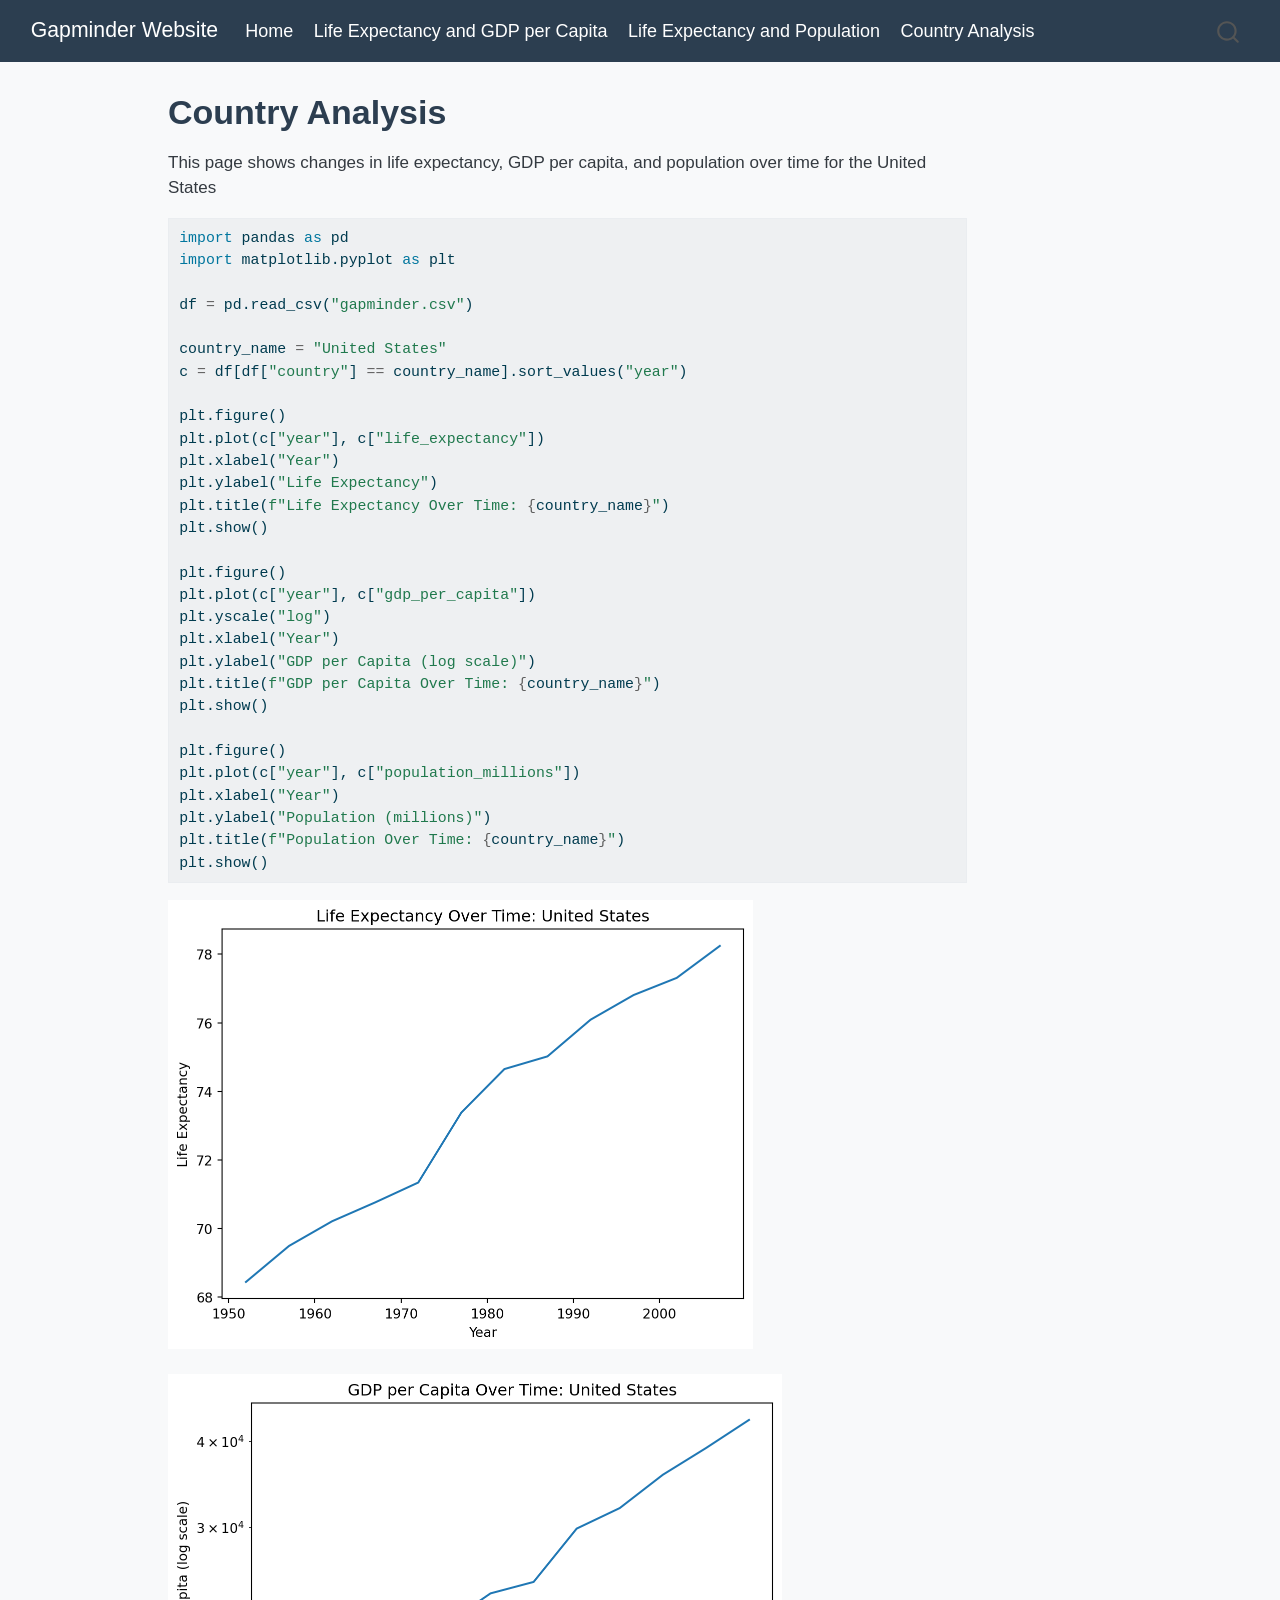
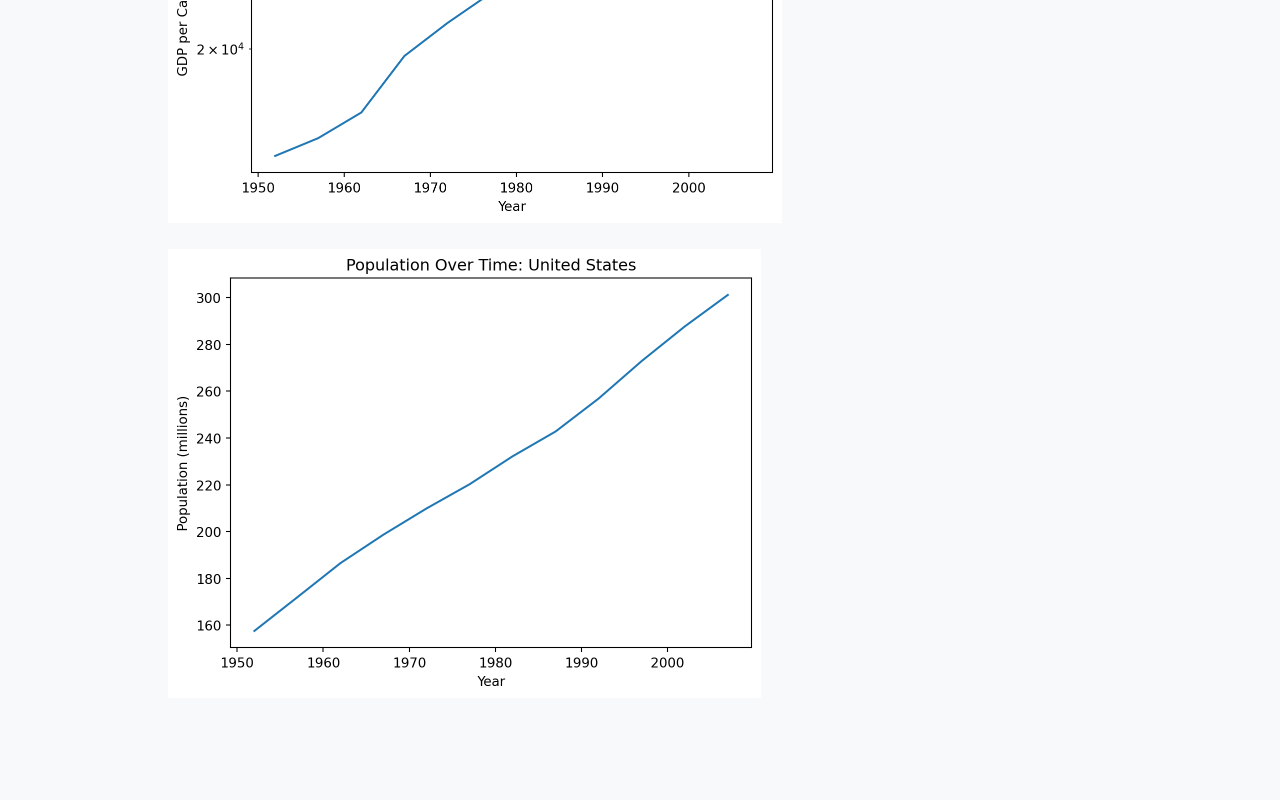
==== commit bed663a6: "rerender" ====
--- a/docs/country.html
+++ b/docs/country.html
@@ -178,7 +178,7 @@
 
 
 <p>This page shows changes in life expectancy, GDP per capita, and population over time for the United States</p>
-<div id="d224b917" class="cell" data-execution_count="1">
+<div id="5bcb99cc" class="cell" data-execution_count="1">
 <div class="code-copy-outer-scaffold"><div class="sourceCode cell-code" id="cb1"><pre class="sourceCode python code-with-copy"><code class="sourceCode python"><span id="cb1-1"><a href="#cb1-1" aria-hidden="true" tabindex="-1"></a><span class="im">import</span> pandas <span class="im">as</span> pd</span>
 <span id="cb1-2"><a href="#cb1-2" aria-hidden="true" tabindex="-1"></a><span class="im">import</span> matplotlib.pyplot <span class="im">as</span> plt</span>
 <span id="cb1-3"><a href="#cb1-3" aria-hidden="true" tabindex="-1"></a></span>
--- a/docs/styles.css
+++ b/docs/styles.css
@@ -1,27 +1,26 @@
 body {
   font-family: "Segoe UI", Arial, sans-serif;
-  line-height: 1.6;
+  background-color: #f8f9fa;
 }
 
 h1,
-h2,
-h3 {
-  font-weight: 700;
+h2 {
+  color: #2c3e50;
+}
+
+.navbar {
+  font-size: 18px;
+  background-color: #2c3e50 !important;
+}
+
+.navbar a {
+  color: white !important;
 }
 
 .quarto-figure {
   text-align: center;
 }
 
-img {
-  margin-top: 15px;
-  margin-bottom: 15px;
-}
-
-.navbar {
-  font-size: 18px;
-}
-
 section {
   margin-bottom: 40px;
 }
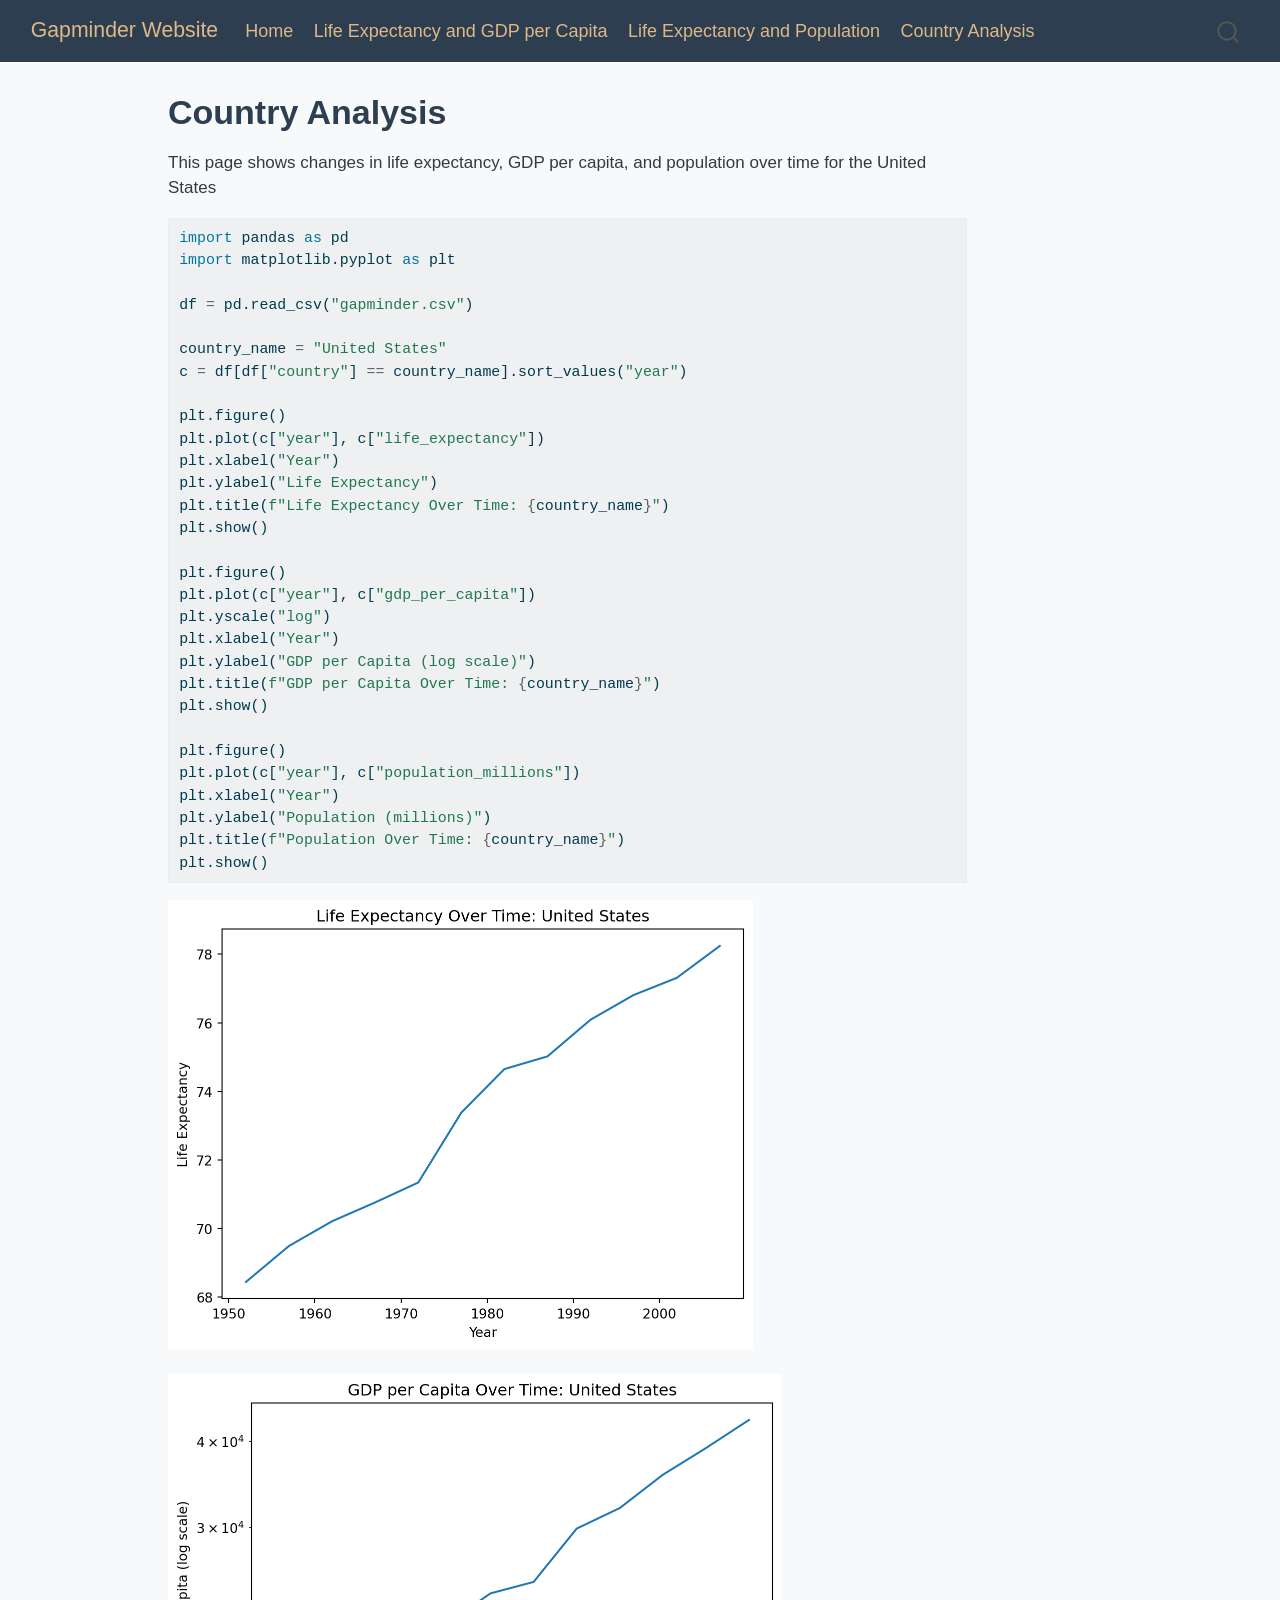
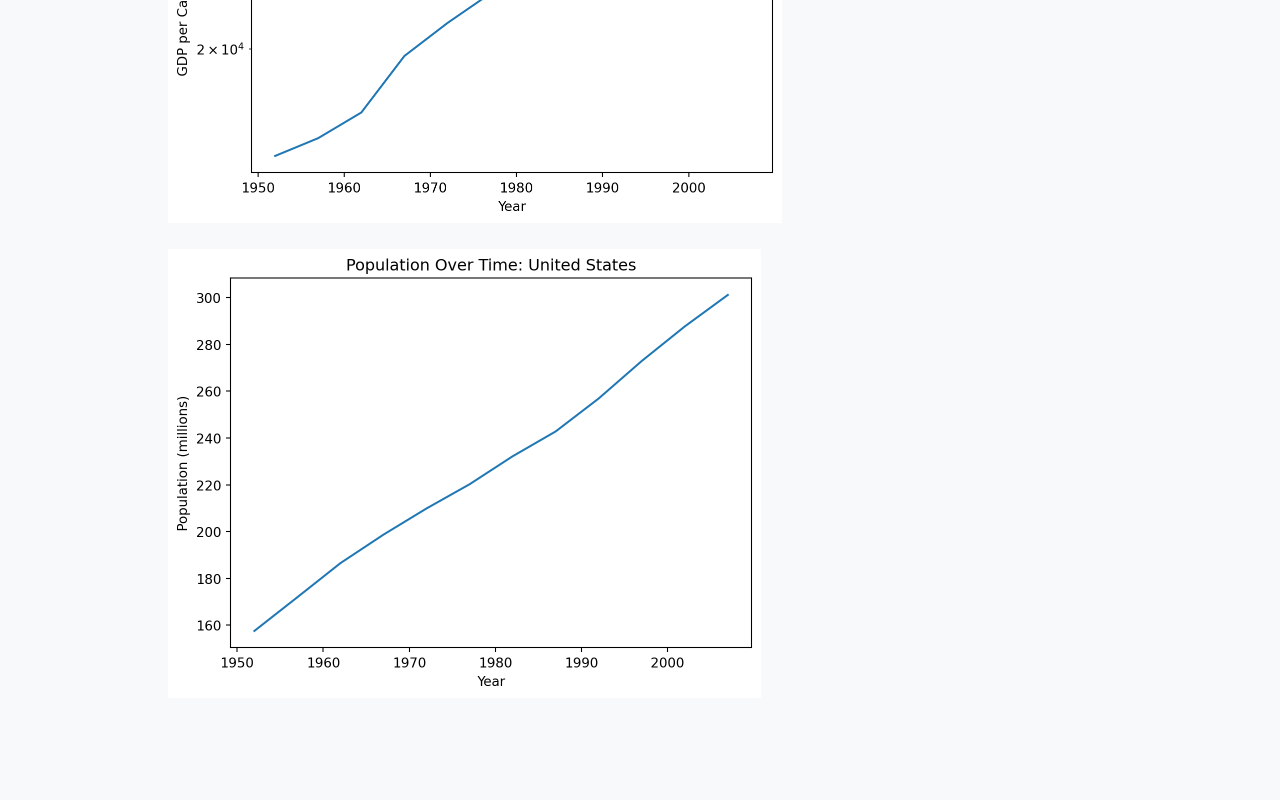
==== commit 0490475f: "blue" ====
--- a/docs/country.html
+++ b/docs/country.html
@@ -178,7 +178,7 @@
 
 
 <p>This page shows changes in life expectancy, GDP per capita, and population over time for the United States</p>
-<div id="5bcb99cc" class="cell" data-execution_count="1">
+<div id="63b68039" class="cell" data-execution_count="1">
 <div class="code-copy-outer-scaffold"><div class="sourceCode cell-code" id="cb1"><pre class="sourceCode python code-with-copy"><code class="sourceCode python"><span id="cb1-1"><a href="#cb1-1" aria-hidden="true" tabindex="-1"></a><span class="im">import</span> pandas <span class="im">as</span> pd</span>
 <span id="cb1-2"><a href="#cb1-2" aria-hidden="true" tabindex="-1"></a><span class="im">import</span> matplotlib.pyplot <span class="im">as</span> plt</span>
 <span id="cb1-3"><a href="#cb1-3" aria-hidden="true" tabindex="-1"></a></span>
--- a/docs/styles.css
+++ b/docs/styles.css
@@ -14,7 +14,7 @@
 }
 
 .navbar a {
-  color: white !important;
+  color: burlywood !important;
 }
 
 .quarto-figure {
